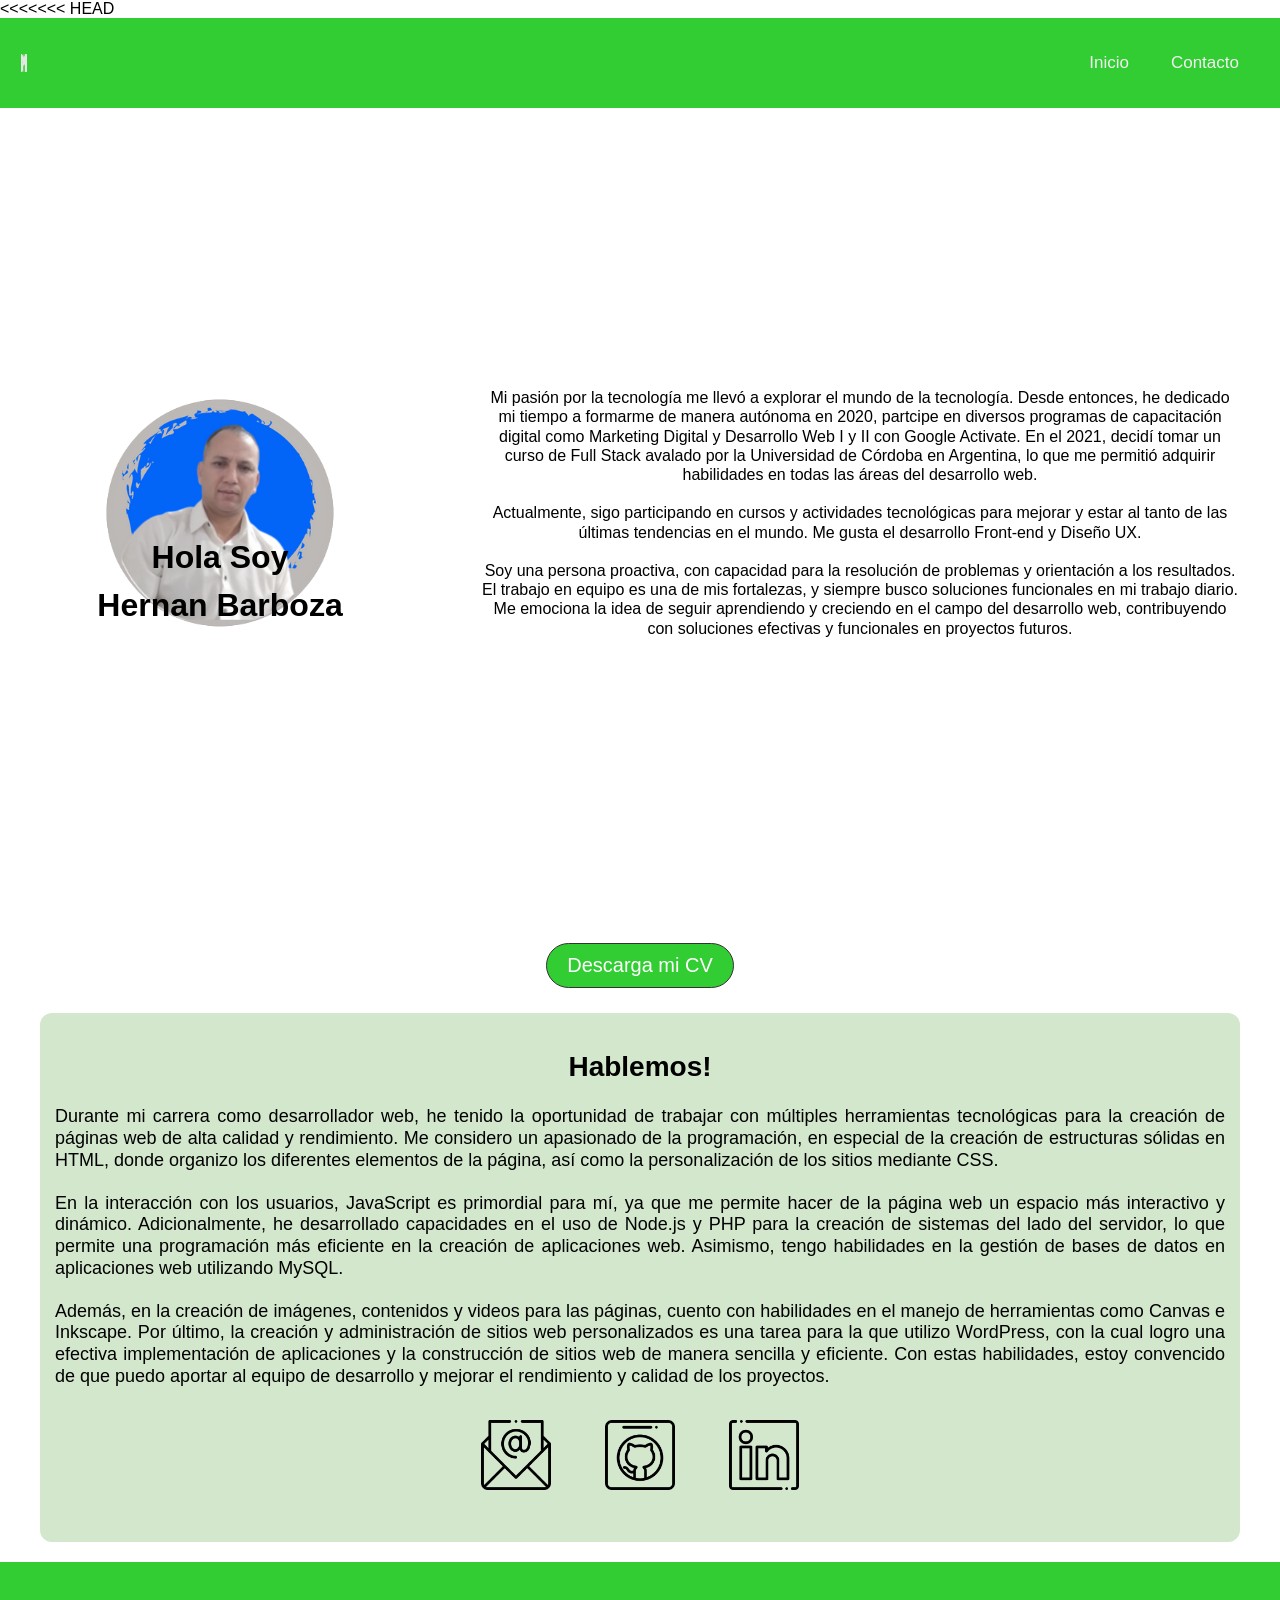
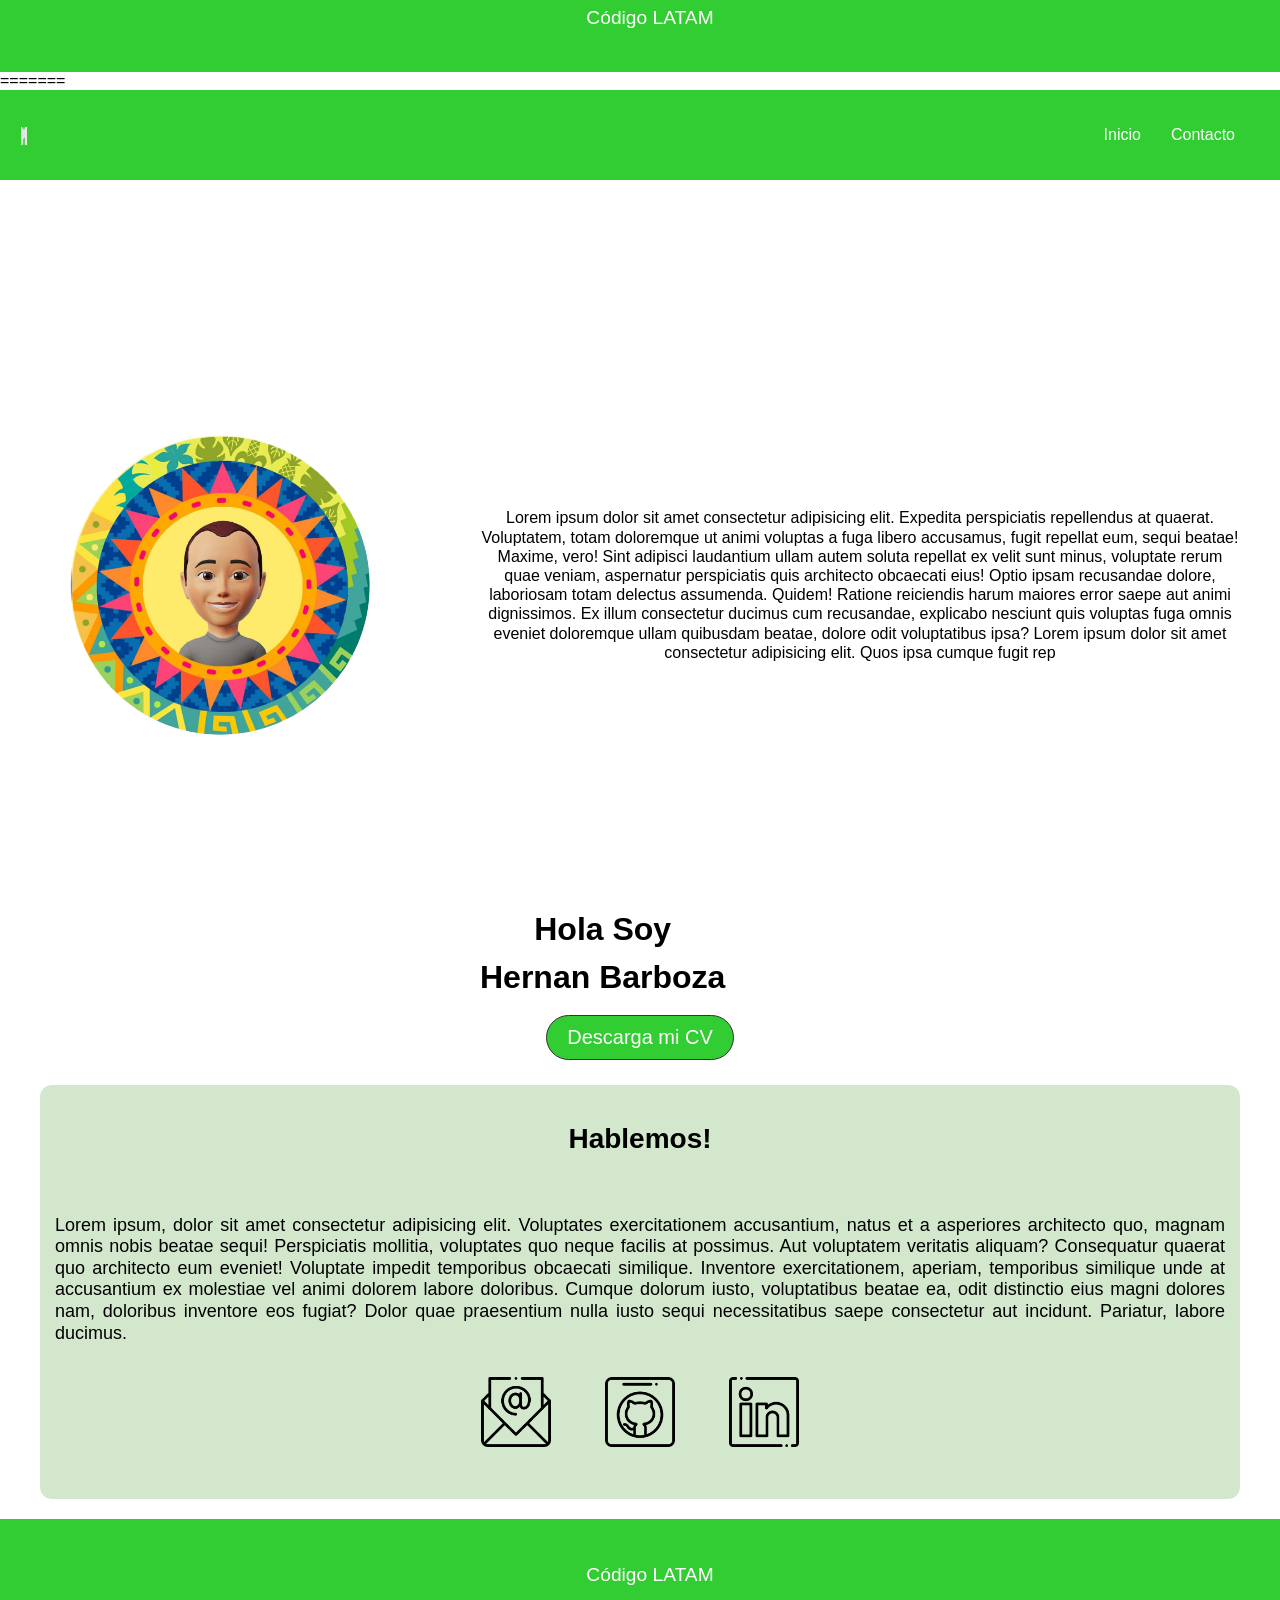
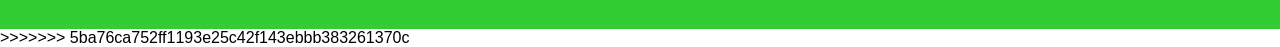
==== index.html @ 91293db7 "Firt Commit" ====
<<<<<<< HEAD
<!DOCTYPE html>
<html lang="es">
<head>
    <meta charset="UTF-8">
    <meta http-equiv="X-UA-Compatible" content="IE=edge">
    <meta name="viewport" content="width=device-width, initial-scale=1.0">
    <link rel="stylesheet" href="https://cdnjs.cloudflare.com/ajax/libs/font-awesome/4.7.0/css/font-awesome.min.css">
    <link rel="stylesheet" href="./css/styles.css">
    
    <title>Hernán Barboza</title>

</head>
<body>
     <main>
          <header>
              <div class="logo">
                  <img src="./img/BMHlogo.png" alt="Logo de la empresa">
              </div>
              <nav class="topnav" id="myTopnav">
                  <ul>
                      <li>
                        <a href="#inicio">Inicio</a>
                      </li>
                      <li>
                        <a href="#contacto">Contacto</a>
                      </li>
                      <a href="javascript:void(0);" class="icon" onclick="myFunction()">
                      <i class="fa fa-bars"></i></a>
                  </ul>
              </nav>
          </header>
          <section class="home_section" id="inicio">
              <aside class="hero">
                  <figure>
                    <img src="./img/cv3.png" alt="">
                    <h1> Hola Soy<br>Hernan Barboza</h1>
                  </figure>
                  
                  <article class="home">
                    
                    <p>Mi pasión por la tecnología me llevó a explorar el mundo de la tecnología. 
                      Desde entonces, he dedicado mi tiempo a formarme de manera autónoma en 2020, 
                      partcipe en diversos programas de capacitación digital como Marketing Digital y 
                      Desarrollo Web I y II  con  Google Activate.  En el 2021, decidí tomar un curso de 
                      Full Stack avalado por la Universidad de Córdoba en Argentina, lo que me permitió 
                      adquirir habilidades en todas las áreas del desarrollo web. 
                      <br>
                      <br>
                      Actualmente, sigo participando en cursos y actividades tecnológicas para mejorar y 
                      estar al tanto de las últimas tendencias en el mundo. Me gusta el desarrollo Front-end y Diseño UX.
                      <br>
                      <br>
                      Soy una persona proactiva, con capacidad para la resolución de problemas y orientación 
                      a los resultados. El trabajo en equipo es una de mis fortalezas, y siempre busco soluciones 
                      funcionales en mi trabajo diario. Me emociona la idea de seguir aprendiendo y creciendo en el 
                      campo del desarrollo web, contribuyendo con soluciones efectivas y funcionales en proyectos 
                      futuros.</p>
                  </aside>
                  <div class="descarga">
                    <a href="">Descarga mi CV</a>
                  </div>
          </section>
          <section class="section_talk">
                <h2 class="talk">Hablemos!</h2>
                <p>Durante mi carrera como desarrollador web, he tenido la oportunidad de trabajar con múltiples 
                  herramientas tecnológicas para la creación de páginas web de alta calidad y rendimiento. 
                  Me considero un apasionado de la programación, en especial de la creación de estructuras sólidas en HTML, 
                  donde organizo los diferentes elementos de la página, así como la personalización de los sitios mediante CSS.
                  <br>
                  <br>
                  En la interacción con los usuarios, JavaScript es primordial para mí, ya que me permite hacer de la página web 
                  un espacio más interactivo y dinámico. Adicionalmente, he desarrollado capacidades en el uso de Node.js y PHP 
                  para la creación de sistemas del lado del servidor, lo que permite una programación más eficiente en la creación 
                  de aplicaciones web. Asimismo, tengo habilidades en la gestión de bases de datos en aplicaciones web utilizando MySQL.
                  <br>
                  <br>
                  Además, en la creación de imágenes, contenidos y videos para las páginas, cuento con habilidades en el manejo de herramientas como 
                  Canvas e Inkscape. Por último, la creación y administración de sitios web personalizados es una tarea para la que utilizo WordPress, 
                  con la cual logro una efectiva implementación de aplicaciones y la construcción de sitios web de manera sencilla y eficiente. 
                  Con estas habilidades, estoy convencido de que puedo aportar al equipo de desarrollo y mejorar el rendimiento y calidad de los proyectos.
                  </p> 
            <div class="redes" id="contacto">
            <ul>
              <li><a href="mailto:barbozahj@gmail.com"><img src="./img/mail.png" alt="Email"></a></li>
              <li><a href="https://github.com/Barbozahj"><img src="./img/github.png" alt="GitHub"></a></li>
              <li><a href="https://linkedin.com/in/barbozahj
              "><img src="./img/linkedin.png" alt="LinkedIn"></a></li>
            </ul>
          </div>      
          
        </section>
             
    </main>
    <footer>
        <p> Código LATAM</p>
    </footer>
    <script src="./js/funtions.js"></script>
    <script>function descargarCV() {
      window.open("./docs/Hernan2022CV.pdf"); 
    }
    var btnDescarga = document.querySelector('.descarga a');
    btnDescarga.addEventListener('click', descargarCV);
    </script>
</body>
=======
<!DOCTYPE html>
<html lang="es">
<head>
    <meta charset="UTF-8">
    <meta http-equiv="X-UA-Compatible" content="IE=edge">
    <meta name="viewport" content="width=device-width, initial-scale=1.0">
    <link rel="stylesheet" href="./css/styles.css">
    <title>Hernán Barboza</title>

</head>
<body>
    <main>
        <header>
            <div class="logo">
              <img src="./img/BMHlogo.png" alt="Logo de la empresa">
            </div>
            <nav class="menu">
              <ul>
                <li>
                  <a href="#inicio">Inicio</a>
                </li>
                <li>
                  <a href="#contacto">Contacto</a>
                </li>
              </ul>
            </nav>
        </header>
        <section class="home_section" id="inicio">
            <aside class="hero">
                <figure>
                  <img src="./img/logo.jpg"">
                </figure>
                <article class="home">
                  <h1> Hola Soy<br>Hernan Barboza</h1>
                  <p> Lorem ipsum dolor sit amet consectetur adipisicing elit. Expedita perspiciatis repellendus at quaerat. Voluptatem, totam doloremque ut animi voluptas a fuga libero accusamus, fugit repellat eum, sequi beatae! Maxime, vero!
                  Sint adipisci laudantium ullam autem soluta repellat ex velit sunt minus, voluptate rerum quae veniam, aspernatur perspiciatis quis architecto obcaecati eius! Optio ipsam recusandae dolore, laboriosam totam delectus assumenda. Quidem!
                  Ratione reiciendis harum maiores error saepe aut animi dignissimos. Ex illum consectetur ducimus cum recusandae, explicabo nesciunt quis voluptas fuga omnis eveniet doloremque ullam quibusdam beatae, dolore odit voluptatibus ipsa?
                    Lorem ipsum dolor sit amet consectetur adipisicing elit. Quos ipsa cumque fugit rep
                  </p>
                </article>
            </aside>
              <div class="descarga">
                <a href="./docs/Hernan2022CV.pdf" target="_blank">Descarga mi CV</a>
              </div>
        </section>
        <section class="section_talk">
            <h2 class="talk">Hablemos!</h2><br>
              <p>Lorem ipsum, dolor sit amet consectetur adipisicing elit. Voluptates exercitationem accusantium, natus et a asperiores architecto quo, magnam omnis nobis beatae sequi! Perspiciatis mollitia, voluptates quo neque facilis at possimus.
              Aut voluptatem veritatis aliquam? Consequatur quaerat quo architecto eum eveniet! Voluptate impedit temporibus obcaecati similique. Inventore exercitationem, aperiam, temporibus similique unde at accusantium ex molestiae vel animi dolorem labore doloribus.
              Cumque dolorum iusto, voluptatibus beatae ea, odit distinctio eius magni dolores nam, doloribus inventore eos fugiat? Dolor quae praesentium nulla iusto sequi necessitatibus saepe consectetur aut incidunt. Pariatur, labore ducimus.</p>
            <div class="redes" id="contacto">
              <ul>
                <li><a href="mailto:barbozahj@gmail.com"><img src="./img/mail.png" alt="Email"></a></li>
                <li><a href="https://github.com/Barbozahj"><img src="./img/github.png" alt="GitHub"></a></li>
                <li><a href="https://linkedin.com/in/barbozahj
                "><img src="./img/linkedin.png" alt="LinkedIn"></a></li>
              </ul>
            </div>      
        </section>
      </main>
      <footer>
        <p> Código LATAM</p>
      </footer>
  
  </body>
>>>>>>> 5ba76ca752ff1193e25c42f143ebbb383261370c
</html>
---- css/styles.css ----
<<<<<<< HEAD

*{
    box-sizing: border-box;
    margin: 0;
    padding: 0;
    /* Para que el scrolleo en la one page sea suave */
    scroll-behavior: smooth;
}

body{
    margin: 0;
    padding: 0;
    background: none;
    font-family: Arial, Helvetica, sans-serif;
}

main {
    max-width: 1280px;
    margin: 0;
}
/* Para quitar los puntos a los items de listas */
ul {
    list-style: none;
}

/* Para que los enlaces hereden el color de texto y no tengan subrayado */
a {
    text-decoration: none;
    color: inherit;
}

/* Este max-width es para que el contenido no se "estire" demasiado hacia los costados y
*  el margin: auto; para tenerlo centrado fácilmente ;)
*/

/*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*/

header {
  display: flex;
  align-items: center;
  z-index: 999;
  position: sticky;
  top: 0;
  left: 0;
  width: 100%;
  height: 90px;
  min-height: 10vh;
  justify-content: space-between;
  background-color: #0365f8;
  padding: 0 20px;
  box-sizing: border-box;
}

nav {
  margin-left: auto;
}

.topnav { 
  overflow: hidden;
  background: transparent;
}

.topnav a {
  float: left; 
  display: flex;
  color: #f2f2f2;
  text-align: center;
  padding: 14px 16px;
  text-decoration: none;
  font-size: 17px;
}

.topnav ul {
  display: flex;
  align-items: center;
  list-style-type: none;
  margin: 0;
  padding: 0;
  
}

.topnav a:hover {
  background-color: #ddd;
  color: black;
}

.topnav a .active {
  background-color: white;
  color: white;
}

.topnav .icon {
  display: none;
}


.logo {
  margin-right: auto;
}

.logo img{
  width: 20%;
  height: 20%;
  padding: 2.5%;
  margin: 0;
  margin-top: 2%;
  background-image: black;
}

.logo p{
  width: 25%;
  height: 15%;
  color: silver;
  font-size: 0.8rem;
}
h1 {
  font-size: 36px;
  margin: 0;
  margin-bottom: 40px;
  line-height: 1.5;
}

p {
  font-size: 18px;
  line-height: 1.2; 
  text-align: justify;
  line-height: 1.5;
}


.home{
  margin: 20px 40px 20px 40px;
  text-align: center;
}

.home_section{
    display: block;
    position: relative;
    width: 100%;
    justify-content: center;
    align-items: center; 
   
}

figure {
  display: flex;
  justify-content: center;
  align-items: center;
}

.hero figure img{
    display: flex;
    margin: 10px;
    padding: 20px;
    width: 500px;
    max-width: 550px;
    border-radius: 50%;
}

.section {
  width: 100%;
  height: 100%;
  margin: 0px;
  padding: 0px;
}

.talk {
  font-size: 28px;
}
.section_talk {
  margin: 20px 40px 20px 40px;
  
}

.section_talk{
  display: block;
  text-align: center;
  background-color: #c0c0c062;
  padding: 15px;
  border-radius: 12px;
}

.descarga {
  text-align: center;
  margin: 20px 0;
}

.descarga a {
  display: inline-block;
  padding: 10px 20px;
  border-radius: 50px;
  border: 1px solid white;
  background-color: #0365f8;
  color: white;
  text-decoration: none;
  font-size: 20px;
  transition: background-color 0.2s;
}

.descarga a:hover {
  color: white;
  background-color: silver;
  border: 1px solid white;
}


.redes  {
  display: inline-block; 
  
  justify-content: center;
  align-content:space-between; 
}

#contacto ul {
  margin: 0;
  padding: 0;
  list-style: none;
  text-align: center;
}

#contacto li {
  display: inline-block;
  margin: 0 10px;
}


a {
  margin: 5px; 
}

.redes {
  width: 100%;
  position: relative;
  background: transparent;
  margin-bottom: 18px;
}

.redes a img {
  display: flex;
  width: 70px;
  height: 70px;
  padding: 15px;
}

.redes a img:hover {
  transform: scale(1.5);
  cursor: pointer;
}



footer {
  display: flex; 
  justify-content: center;
  align-items: center;
  text-align: center;
  padding: 10px; 
  position: relative;
  bottom: 0;
  width: 100%;
  height: 90px;
  background-color: #0365f8;
  color: white;
}

footer p {
  display: inline-block;
  font-size: 1.2rem;
  margin: 0;
  padding: 10px;
  border-right: 1px solid white;
}

footer p:last-of-type {
  border-right: none;
}

@media screen and (min-width: 1024px) {
  .hero {
    display: flex;
    justify-content: center;
    align-items: center;
    height: 90vh;
  }

  .hero figure {
    position: relative;
    width: 20%;
  }

  .hero h1 {
    position: absolute;
    font-size: 3rem;
    margin-bottom: 1rem;
    bottom: 3rem;
  }

  .hero p {
    font-size: 1.2rem;
    margin-bottom: 1.5rem;
  }

  .home {
    text-align: right;
  }
  
  /* Estilos para resoluciones menores */
  .hero figure {
    width: 100%;
  }

  .hero h1 {
    font-size: 2rem;
    margin-top: 1.5rem;
    text-align: center;
  }

  .hero p {
    font-size: 1rem;
    margin-bottom: 1rem;
    text-align: center;
  }

  .home {
    text-align: center;
    margin-top: 1.5rem;
  }
}


@media screen and (max-width: 600px) {
  .topnav a:not(:first-child) {display: none;}
  .topnav a.icon {
    float: right;
    display: block;
  }
}

@media screen and (max-width: 600px) {
  .topnav.responsive {position: relative;}
  .topnav.responsive .icon {
    position: absolute;
    right: 0;
    top: 0;
  }
  .topnav.responsive a {
    float: none;
    display: block;
    text-align: left;
  }
}


 


=======

*{
    box-sizing: border-box;
    margin: 0;
    padding: 0;
    /* Para que el scrolleo en la one page sea suave */
    scroll-behavior: smooth;
}

body{
    margin: 0;
    padding: 0;
    background: none;
}

main {
    max-width: 1280px;
    margin: 0;
}
/* Para quitar los puntos a los items de listas */
ul {
    list-style: none;
}

/* Para que los enlaces hereden el color de texto y no tengan subrayado */
a {
    text-decoration: none;
    color: inherit;
}

/* Este max-width es para que el contenido no se "estire" demasiado hacia los costados y
*  el margin: auto; para tenerlo centrado fácilmente ;)
*/


/*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*/

header {
  z-index: 999;
  position: sticky;
  top: 0;
  left: 0;
  width: 100%;
  height: 90px;
  min-height: 10vh;
  display: flex;
  justify-content: space-between;
  align-items: center;
  background-color: limegreen;
  padding: 0 20px;
  box-sizing: border-box;
}

.menu {
  display: flex;
  justify-content: space-between;
  align-items: center; /* alinea verticalmente el menú en el centro */
  padding: 20px;
  background-color: transparent;
}

.menu ul {
  display: flex;
  list-style: none;
  margin: 0;
  padding: 0;
}

.menu li {
  margin-left: 20px;
}

.menu a {
  color: white;
  text-decoration: none;
}

.logo img{
  width: 20%;
  height: 20%;
  padding: 2%;
  margin: 0;
  margin-top: 2%;
}

.logo p{
  width: 25%;
  height: 15%;
  color: white;
  font-size: 0.8rem;
}
h1 {
  font-size: 36px;
  margin: 0;
  margin-bottom: 40px;
}

p {
  font-size: 18px;
  line-height: 1.2; 
}


.home{
  margin: 20px 40px 20px 40px;
  text-align: center;
}

.home_section{
    display: block;
    position: relative;
    width: 100%;
    justify-content: center;
    align-items: center; 
   
}

figure {
  display: flex;
  justify-content: center;
  align-items: center;
}

.hero figure img{
    display: flex;
    margin: 10px;
    padding: 20px;
    width: 300px;
    max-width: 550px;
    border-radius: 50%;
}

.section {
  width: 100%;
  height: 100%;
  margin: 0px;
  padding: 0px;
}

.talk {
  font-size: 28px;
}
.section_talk {
  margin: 20px 40px 20px 40px;
  
}

.section_talk{
  display: block;
  text-align: center;
  background-color: rgba(109, 175, 89, 0.3);
  padding: 15px;
  border-radius: 12px;
}

.descarga {
  text-align: center;
  margin: 20px 0;
}

.descarga a {
  display: inline-block;
  padding: 10px 20px;
  border-radius: 50px;
  border: 1px solid #333;
  background-color: limegreen;
  color: white;
  text-decoration: none;
  font-size: 20px;
}


@media (max-width: 600px) {
  .descarga a {
    padding: 7px 15px;
    font-size: 14px;
  }
  .menu {
    flex-wrap: wrap;
    justify-content: center;
  }
  
  .menu ul {
    flex-direction: column;
  }
  
  .menu li {
    margin: 0;
    margin-bottom: 10px;
  }
}
 

.redes  {
  display: inline-block; 
  
  justify-content: center;
  align-content:space-between; 
}

#contacto ul {
  margin: 0;
  padding: 0;
  list-style: none;
  text-align: center;
}

#contacto li {
  display: inline-block;
  margin: 0 10px;
}


a {
  margin: 5px; 
}

.redes {
  width: 100%;
  position: relative;
  background:transparent;
  margin-bottom: 18px;
}


.redes a img {
  display: flex;
  width: 70px;
  height: 70px;
  padding: 15px; 
}


footer {
  display: flex; 
  justify-content: center;
  align-items: center;
  text-align: center;
  padding: 10px; 
  position: relative;
  bottom: 0;
  width: 100%;
  height: 90px;
  background-color: limegreen;
  color: white;
}

footer p {
  display: inline-block;
  font-size: 1.2rem;
  margin: 0;
  padding: 10px;
  border-right: 1px solid white;
}

footer p:last-of-type {
  border-right: none;
}
>>>>>>> 5ba76ca752ff1193e25c42f143ebbb383261370c
---- css/styles.css ----
<<<<<<< HEAD

*{
    box-sizing: border-box;
    margin: 0;
    padding: 0;
    /* Para que el scrolleo en la one page sea suave */
    scroll-behavior: smooth;
}

body{
    margin: 0;
    padding: 0;
    background: none;
    font-family: Arial, Helvetica, sans-serif;
}

main {
    max-width: 1280px;
    margin: 0;
}
/* Para quitar los puntos a los items de listas */
ul {
    list-style: none;
}

/* Para que los enlaces hereden el color de texto y no tengan subrayado */
a {
    text-decoration: none;
    color: inherit;
}

/* Este max-width es para que el contenido no se "estire" demasiado hacia los costados y
*  el margin: auto; para tenerlo centrado fácilmente ;)
*/

/*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*/

header {
  display: flex;
  align-items: center;
  z-index: 999;
  position: sticky;
  top: 0;
  left: 0;
  width: 100%;
  height: 90px;
  min-height: 10vh;
  justify-content: space-between;
  background-color: #0365f8;
  padding: 0 20px;
  box-sizing: border-box;
}

nav {
  margin-left: auto;
}

.topnav { 
  overflow: hidden;
  background: transparent;
}

.topnav a {
  float: left; 
  display: flex;
  color: #f2f2f2;
  text-align: center;
  padding: 14px 16px;
  text-decoration: none;
  font-size: 17px;
}

.topnav ul {
  display: flex;
  align-items: center;
  list-style-type: none;
  margin: 0;
  padding: 0;
  
}

.topnav a:hover {
  background-color: #ddd;
  color: black;
}

.topnav a .active {
  background-color: white;
  color: white;
}

.topnav .icon {
  display: none;
}


.logo {
  margin-right: auto;
}

.logo img{
  width: 20%;
  height: 20%;
  padding: 2.5%;
  margin: 0;
  margin-top: 2%;
  background-image: black;
}

.logo p{
  width: 25%;
  height: 15%;
  color: silver;
  font-size: 0.8rem;
}
h1 {
  font-size: 36px;
  margin: 0;
  margin-bottom: 40px;
  line-height: 1.5;
}

p {
  font-size: 18px;
  line-height: 1.2; 
  text-align: justify;
  line-height: 1.5;
}


.home{
  margin: 20px 40px 20px 40px;
  text-align: center;
}

.home_section{
    display: block;
    position: relative;
    width: 100%;
    justify-content: center;
    align-items: center; 
   
}

figure {
  display: flex;
  justify-content: center;
  align-items: center;
}

.hero figure img{
    display: flex;
    margin: 10px;
    padding: 20px;
    width: 500px;
    max-width: 550px;
    border-radius: 50%;
}

.section {
  width: 100%;
  height: 100%;
  margin: 0px;
  padding: 0px;
}

.talk {
  font-size: 28px;
}
.section_talk {
  margin: 20px 40px 20px 40px;
  
}

.section_talk{
  display: block;
  text-align: center;
  background-color: #c0c0c062;
  padding: 15px;
  border-radius: 12px;
}

.descarga {
  text-align: center;
  margin: 20px 0;
}

.descarga a {
  display: inline-block;
  padding: 10px 20px;
  border-radius: 50px;
  border: 1px solid white;
  background-color: #0365f8;
  color: white;
  text-decoration: none;
  font-size: 20px;
  transition: background-color 0.2s;
}

.descarga a:hover {
  color: white;
  background-color: silver;
  border: 1px solid white;
}


.redes  {
  display: inline-block; 
  
  justify-content: center;
  align-content:space-between; 
}

#contacto ul {
  margin: 0;
  padding: 0;
  list-style: none;
  text-align: center;
}

#contacto li {
  display: inline-block;
  margin: 0 10px;
}


a {
  margin: 5px; 
}

.redes {
  width: 100%;
  position: relative;
  background: transparent;
  margin-bottom: 18px;
}

.redes a img {
  display: flex;
  width: 70px;
  height: 70px;
  padding: 15px;
}

.redes a img:hover {
  transform: scale(1.5);
  cursor: pointer;
}



footer {
  display: flex; 
  justify-content: center;
  align-items: center;
  text-align: center;
  padding: 10px; 
  position: relative;
  bottom: 0;
  width: 100%;
  height: 90px;
  background-color: #0365f8;
  color: white;
}

footer p {
  display: inline-block;
  font-size: 1.2rem;
  margin: 0;
  padding: 10px;
  border-right: 1px solid white;
}

footer p:last-of-type {
  border-right: none;
}

@media screen and (min-width: 1024px) {
  .hero {
    display: flex;
    justify-content: center;
    align-items: center;
    height: 90vh;
  }

  .hero figure {
    position: relative;
    width: 20%;
  }

  .hero h1 {
    position: absolute;
    font-size: 3rem;
    margin-bottom: 1rem;
    bottom: 3rem;
  }

  .hero p {
    font-size: 1.2rem;
    margin-bottom: 1.5rem;
  }

  .home {
    text-align: right;
  }
  
  /* Estilos para resoluciones menores */
  .hero figure {
    width: 100%;
  }

  .hero h1 {
    font-size: 2rem;
    margin-top: 1.5rem;
    text-align: center;
  }

  .hero p {
    font-size: 1rem;
    margin-bottom: 1rem;
    text-align: center;
  }

  .home {
    text-align: center;
    margin-top: 1.5rem;
  }
}


@media screen and (max-width: 600px) {
  .topnav a:not(:first-child) {display: none;}
  .topnav a.icon {
    float: right;
    display: block;
  }
}

@media screen and (max-width: 600px) {
  .topnav.responsive {position: relative;}
  .topnav.responsive .icon {
    position: absolute;
    right: 0;
    top: 0;
  }
  .topnav.responsive a {
    float: none;
    display: block;
    text-align: left;
  }
}


 


=======

*{
    box-sizing: border-box;
    margin: 0;
    padding: 0;
    /* Para que el scrolleo en la one page sea suave */
    scroll-behavior: smooth;
}

body{
    margin: 0;
    padding: 0;
    background: none;
}

main {
    max-width: 1280px;
    margin: 0;
}
/* Para quitar los puntos a los items de listas */
ul {
    list-style: none;
}

/* Para que los enlaces hereden el color de texto y no tengan subrayado */
a {
    text-decoration: none;
    color: inherit;
}

/* Este max-width es para que el contenido no se "estire" demasiado hacia los costados y
*  el margin: auto; para tenerlo centrado fácilmente ;)
*/


/*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*/

header {
  z-index: 999;
  position: sticky;
  top: 0;
  left: 0;
  width: 100%;
  height: 90px;
  min-height: 10vh;
  display: flex;
  justify-content: space-between;
  align-items: center;
  background-color: limegreen;
  padding: 0 20px;
  box-sizing: border-box;
}

.menu {
  display: flex;
  justify-content: space-between;
  align-items: center; /* alinea verticalmente el menú en el centro */
  padding: 20px;
  background-color: transparent;
}

.menu ul {
  display: flex;
  list-style: none;
  margin: 0;
  padding: 0;
}

.menu li {
  margin-left: 20px;
}

.menu a {
  color: white;
  text-decoration: none;
}

.logo img{
  width: 20%;
  height: 20%;
  padding: 2%;
  margin: 0;
  margin-top: 2%;
}

.logo p{
  width: 25%;
  height: 15%;
  color: white;
  font-size: 0.8rem;
}
h1 {
  font-size: 36px;
  margin: 0;
  margin-bottom: 40px;
}

p {
  font-size: 18px;
  line-height: 1.2; 
}


.home{
  margin: 20px 40px 20px 40px;
  text-align: center;
}

.home_section{
    display: block;
    position: relative;
    width: 100%;
    justify-content: center;
    align-items: center; 
   
}

figure {
  display: flex;
  justify-content: center;
  align-items: center;
}

.hero figure img{
    display: flex;
    margin: 10px;
    padding: 20px;
    width: 300px;
    max-width: 550px;
    border-radius: 50%;
}

.section {
  width: 100%;
  height: 100%;
  margin: 0px;
  padding: 0px;
}

.talk {
  font-size: 28px;
}
.section_talk {
  margin: 20px 40px 20px 40px;
  
}

.section_talk{
  display: block;
  text-align: center;
  background-color: rgba(109, 175, 89, 0.3);
  padding: 15px;
  border-radius: 12px;
}

.descarga {
  text-align: center;
  margin: 20px 0;
}

.descarga a {
  display: inline-block;
  padding: 10px 20px;
  border-radius: 50px;
  border: 1px solid #333;
  background-color: limegreen;
  color: white;
  text-decoration: none;
  font-size: 20px;
}


@media (max-width: 600px) {
  .descarga a {
    padding: 7px 15px;
    font-size: 14px;
  }
  .menu {
    flex-wrap: wrap;
    justify-content: center;
  }
  
  .menu ul {
    flex-direction: column;
  }
  
  .menu li {
    margin: 0;
    margin-bottom: 10px;
  }
}
 

.redes  {
  display: inline-block; 
  
  justify-content: center;
  align-content:space-between; 
}

#contacto ul {
  margin: 0;
  padding: 0;
  list-style: none;
  text-align: center;
}

#contacto li {
  display: inline-block;
  margin: 0 10px;
}


a {
  margin: 5px; 
}

.redes {
  width: 100%;
  position: relative;
  background:transparent;
  margin-bottom: 18px;
}


.redes a img {
  display: flex;
  width: 70px;
  height: 70px;
  padding: 15px; 
}


footer {
  display: flex; 
  justify-content: center;
  align-items: center;
  text-align: center;
  padding: 10px; 
  position: relative;
  bottom: 0;
  width: 100%;
  height: 90px;
  background-color: limegreen;
  color: white;
}

footer p {
  display: inline-block;
  font-size: 1.2rem;
  margin: 0;
  padding: 10px;
  border-right: 1px solid white;
}

footer p:last-of-type {
  border-right: none;
}
>>>>>>> 5ba76ca752ff1193e25c42f143ebbb383261370c
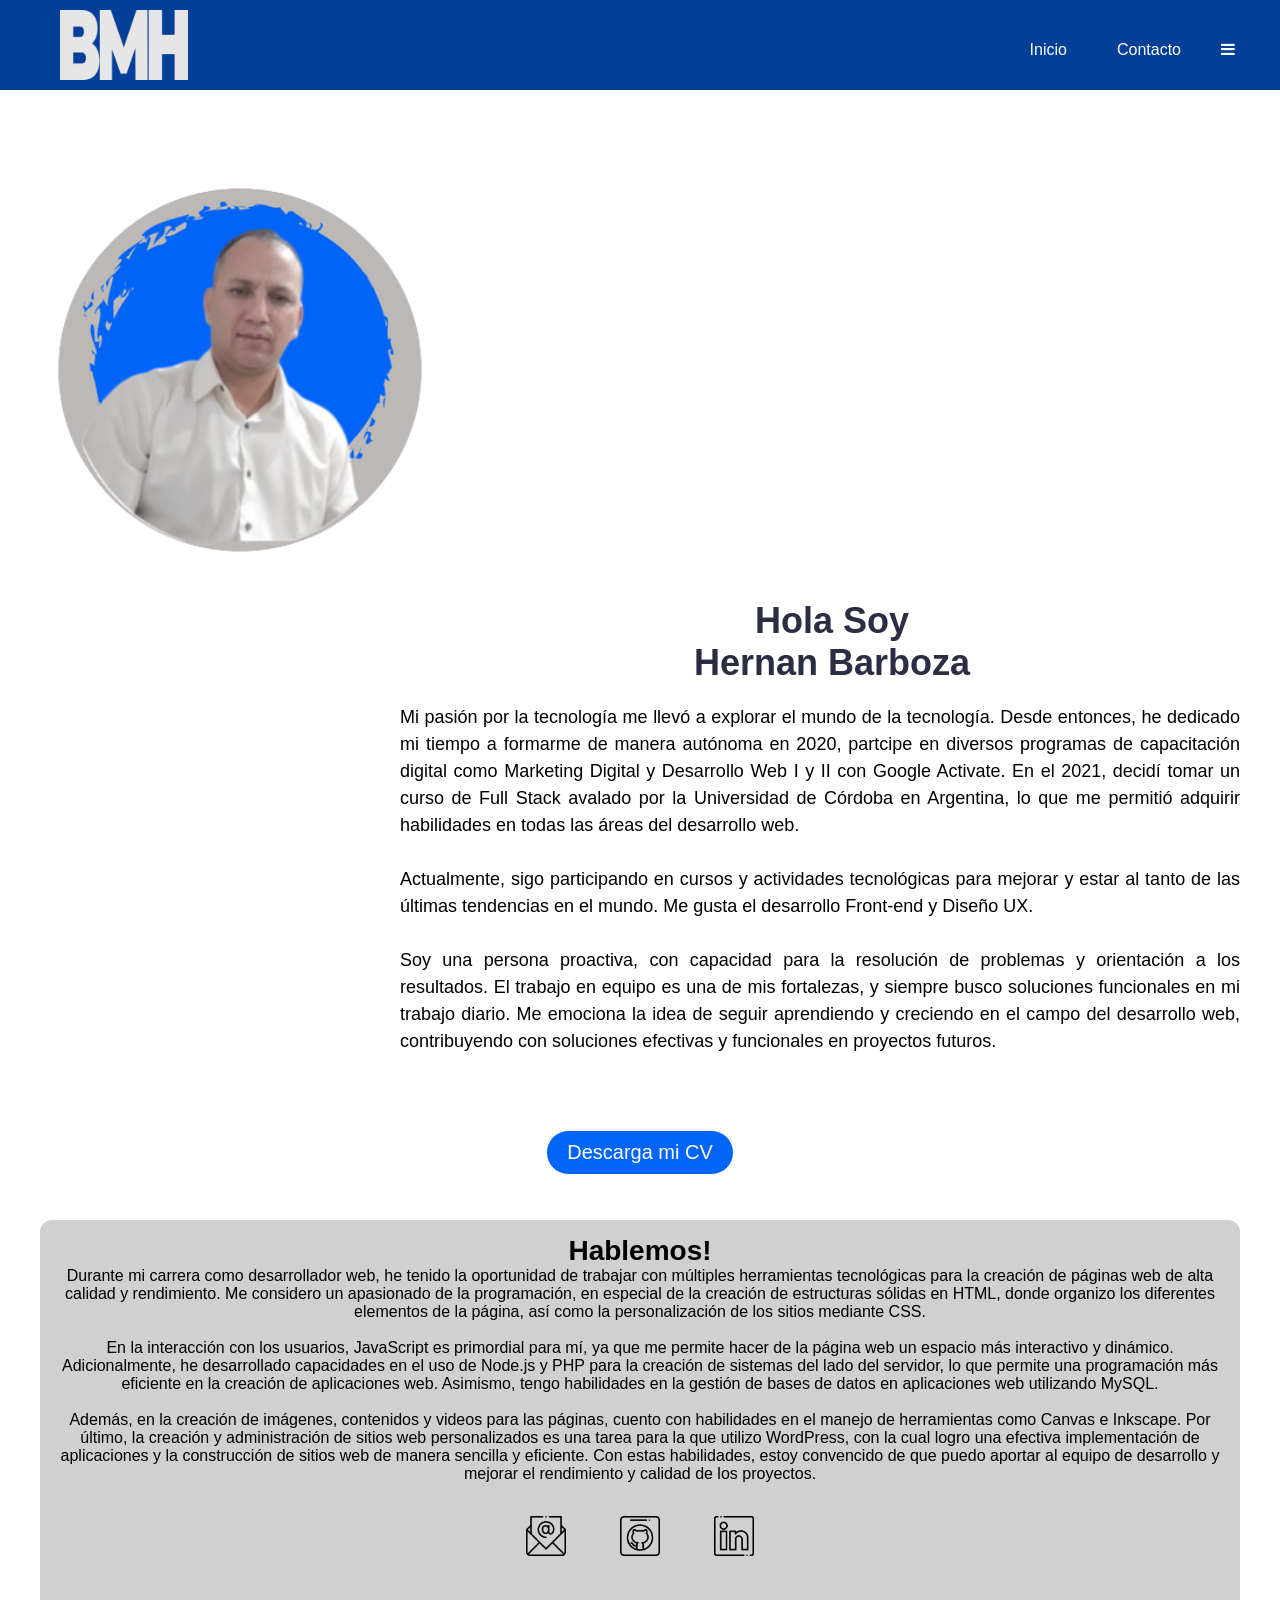
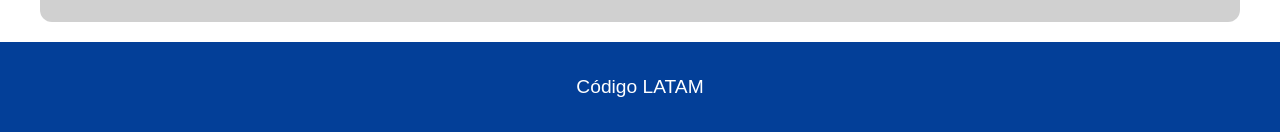
==== commit b8cecb40: "Two Commit" ====
--- a/index.html
+++ b/index.html
@@ -1,4 +1,3 @@
-<<<<<<< HEAD
 <!DOCTYPE html>
 <html lang="es">
 <head>
@@ -7,39 +6,35 @@
     <meta name="viewport" content="width=device-width, initial-scale=1.0">
     <link rel="stylesheet" href="https://cdnjs.cloudflare.com/ajax/libs/font-awesome/4.7.0/css/font-awesome.min.css">
     <link rel="stylesheet" href="./css/styles.css">
-    
+    <script src="./js/funtions.js"></script>
     <title>Hernán Barboza</title>
 
 </head>
 <body>
      <main>
-          <header>
-              <div class="logo">
-                  <img src="./img/BMHlogo.png" alt="Logo de la empresa">
-              </div>
-              <nav class="topnav" id="myTopnav">
-                  <ul>
-                      <li>
-                        <a href="#inicio">Inicio</a>
-                      </li>
-                      <li>
-                        <a href="#contacto">Contacto</a>
-                      </li>
-                      <a href="javascript:void(0);" class="icon" onclick="myFunction()">
-                      <i class="fa fa-bars"></i></a>
-                  </ul>
-              </nav>
-          </header>
-          <section class="home_section" id="inicio">
-              <aside class="hero">
-                  <figure>
-                    <img src="./img/cv3.png" alt="">
-                    <h1> Hola Soy<br>Hernan Barboza</h1>
-                  </figure>
-                  
-                  <article class="home">
-                    
-                    <p>Mi pasión por la tecnología me llevó a explorar el mundo de la tecnología. 
+      <header>
+        <img class="logo" src="./img/BMHlogo.png" alt="Logo personal">
+        <div class="topnav" id="myTopnav">
+          <nav>
+            <ul>
+              <li><a href="#inicio">Inicio</a></li>
+              <li><a href="#contacto">Contacto</a></li>
+            </ul>
+          </nav>
+          
+          <a href="#" class="icon" onclick="toggleMenu()">
+            <i class="fa fa-bars"></i>
+          </a>
+        </div>
+      </header>
+            <section class="home_section" id="inicio">
+                  <aside class="hero">
+                    <figure>
+                      <img src="./img/cv3.png" alt="">
+                    </figure>
+                    <h1> Hola Soy<br>Hernan Barboza</h1> 
+                    <article class="home">
+                      <p>Mi pasión por la tecnología me llevó a explorar el mundo de la tecnología. 
                       Desde entonces, he dedicado mi tiempo a formarme de manera autónoma en 2020, 
                       partcipe en diversos programas de capacitación digital como Marketing Digital y 
                       Desarrollo Web I y II  con  Google Activate.  En el 2021, decidí tomar un curso de 
@@ -57,10 +52,10 @@
                       campo del desarrollo web, contribuyendo con soluciones efectivas y funcionales en proyectos 
                       futuros.</p>
                   </aside>
-                  <div class="descarga">
-                    <a href="">Descarga mi CV</a>
-                  </div>
-          </section>
+                    <div class="descarga">
+                      <a href="">Descarga mi CV</a>
+                    </div>
+            </section>
           <section class="section_talk">
                 <h2 class="talk">Hablemos!</h2>
                 <p>Durante mi carrera como desarrollador web, he tenido la oportunidad de trabajar con múltiples 
@@ -95,79 +90,14 @@
     <footer>
         <p> Código LATAM</p>
     </footer>
-    <script src="./js/funtions.js"></script>
-    <script>function descargarCV() {
+    
+    <script>
+    function descargarCV() {
       window.open("./docs/Hernan2022CV.pdf"); 
     }
     var btnDescarga = document.querySelector('.descarga a');
     btnDescarga.addEventListener('click', descargarCV);
     </script>
 </body>
-=======
-<!DOCTYPE html>
-<html lang="es">
-<head>
-    <meta charset="UTF-8">
-    <meta http-equiv="X-UA-Compatible" content="IE=edge">
-    <meta name="viewport" content="width=device-width, initial-scale=1.0">
-    <link rel="stylesheet" href="./css/styles.css">
-    <title>Hernán Barboza</title>
 
-</head>
-<body>
-    <main>
-        <header>
-            <div class="logo">
-              <img src="./img/BMHlogo.png" alt="Logo de la empresa">
-            </div>
-            <nav class="menu">
-              <ul>
-                <li>
-                  <a href="#inicio">Inicio</a>
-                </li>
-                <li>
-                  <a href="#contacto">Contacto</a>
-                </li>
-              </ul>
-            </nav>
-        </header>
-        <section class="home_section" id="inicio">
-            <aside class="hero">
-                <figure>
-                  <img src="./img/logo.jpg"">
-                </figure>
-                <article class="home">
-                  <h1> Hola Soy<br>Hernan Barboza</h1>
-                  <p> Lorem ipsum dolor sit amet consectetur adipisicing elit. Expedita perspiciatis repellendus at quaerat. Voluptatem, totam doloremque ut animi voluptas a fuga libero accusamus, fugit repellat eum, sequi beatae! Maxime, vero!
-                  Sint adipisci laudantium ullam autem soluta repellat ex velit sunt minus, voluptate rerum quae veniam, aspernatur perspiciatis quis architecto obcaecati eius! Optio ipsam recusandae dolore, laboriosam totam delectus assumenda. Quidem!
-                  Ratione reiciendis harum maiores error saepe aut animi dignissimos. Ex illum consectetur ducimus cum recusandae, explicabo nesciunt quis voluptas fuga omnis eveniet doloremque ullam quibusdam beatae, dolore odit voluptatibus ipsa?
-                    Lorem ipsum dolor sit amet consectetur adipisicing elit. Quos ipsa cumque fugit rep
-                  </p>
-                </article>
-            </aside>
-              <div class="descarga">
-                <a href="./docs/Hernan2022CV.pdf" target="_blank">Descarga mi CV</a>
-              </div>
-        </section>
-        <section class="section_talk">
-            <h2 class="talk">Hablemos!</h2><br>
-              <p>Lorem ipsum, dolor sit amet consectetur adipisicing elit. Voluptates exercitationem accusantium, natus et a asperiores architecto quo, magnam omnis nobis beatae sequi! Perspiciatis mollitia, voluptates quo neque facilis at possimus.
-              Aut voluptatem veritatis aliquam? Consequatur quaerat quo architecto eum eveniet! Voluptate impedit temporibus obcaecati similique. Inventore exercitationem, aperiam, temporibus similique unde at accusantium ex molestiae vel animi dolorem labore doloribus.
-              Cumque dolorum iusto, voluptatibus beatae ea, odit distinctio eius magni dolores nam, doloribus inventore eos fugiat? Dolor quae praesentium nulla iusto sequi necessitatibus saepe consectetur aut incidunt. Pariatur, labore ducimus.</p>
-            <div class="redes" id="contacto">
-              <ul>
-                <li><a href="mailto:barbozahj@gmail.com"><img src="./img/mail.png" alt="Email"></a></li>
-                <li><a href="https://github.com/Barbozahj"><img src="./img/github.png" alt="GitHub"></a></li>
-                <li><a href="https://linkedin.com/in/barbozahj
-                "><img src="./img/linkedin.png" alt="LinkedIn"></a></li>
-              </ul>
-            </div>      
-        </section>
-      </main>
-      <footer>
-        <p> Código LATAM</p>
-      </footer>
-  
-  </body>
->>>>>>> 5ba76ca752ff1193e25c42f143ebbb383261370c
 </html>
--- a/css/styles.css
+++ b/css/styles.css
@@ -1,193 +1,349 @@
-<<<<<<< HEAD
-
 *{
-    box-sizing: border-box;
-    margin: 0;
-    padding: 0;
-    /* Para que el scrolleo en la one page sea suave */
-    scroll-behavior: smooth;
+  box-sizing: border-box;
+  margin: 0;
+  padding: 0;
+  /* Para que el scrolleo en la one page sea suave */
+  scroll-behavior: smooth;
 }
 
 body{
-    margin: 0;
-    padding: 0;
-    background: none;
-    font-family: Arial, Helvetica, sans-serif;
+  margin: 0;
+  padding: 0;
+  background: none;
+  font-family: Arial, Helvetica, sans-serif;
 }
 
 main {
-    max-width: 1280px;
-    margin: 0;
+  max-width: auto;
+  margin: 0;
 }
 /* Para quitar los puntos a los items de listas */
 ul {
-    list-style: none;
+  list-style: none;
 }
 
 /* Para que los enlaces hereden el color de texto y no tengan subrayado */
 a {
-    text-decoration: none;
-    color: inherit;
-}
-
-/* Este max-width es para que el contenido no se "estire" demasiado hacia los costados y
-*  el margin: auto; para tenerlo centrado fácilmente ;)
-*/
-
-/*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*/
-
+  text-decoration: none;
+  color: inherit;
+}
+
+/* header y navvar*/
 header {
+top: 0;
+left: 0;
+display: flex;
+z-index: 999;
+position: sticky;
+width: 100%;
+height: 90px;
+min-height: 10vh;
+justify-content: space-between;
+background:#033f98 ;
+padding: 10px;
+}
+/* Navbar reposive desing con menu hamburger*/
+/* Configuración de la barra de navegación */
+
+.topnav {
   display: flex;
+  justify-content: space-between;
   align-items: center;
-  z-index: 999;
-  position: sticky;
-  top: 0;
-  left: 0;
-  width: 100%;
-  height: 90px;
-  min-height: 10vh;
-  justify-content: space-between;
-  background-color: #0365f8;
+  height: 80px;
   padding: 0 20px;
-  box-sizing: border-box;
-}
-
-nav {
-  margin-left: auto;
-}
-
-.topnav { 
-  overflow: hidden;
-  background: transparent;
-}
-
-.topnav a {
-  float: left; 
-  display: flex;
-  color: #f2f2f2;
-  text-align: center;
-  padding: 14px 16px;
-  text-decoration: none;
-  font-size: 17px;
+  background-color: transparent;
+  
+}
+
+.topnav .logo {
+  max-height: 50px;
 }
 
 .topnav ul {
   display: flex;
-  align-items: center;
-  list-style-type: none;
-  margin: 0;
-  padding: 0;
-  
+  list-style: none;
+  margin: 0;
+  padding: 0;
+}
+
+.topnav li {
+  margin: 0 10px;
+}
+
+.topnav a {
+  display: block;
+  padding: 10px;
+  text-decoration: none;
+  color: #fff;
 }
 
 .topnav a:hover {
-  background-color: #ddd;
+  background-color: silver;
   color: black;
 }
 
-.topnav a .active {
-  background-color: white;
-  color: white;
-}
-
-.topnav .icon {
-  display: none;
-}
-
-
+
+/*Logo personal BMH*/
 .logo {
-  margin-right: auto;
+  margin-left: 20px;
+  justify-content: center;
 }
 
 .logo img{
-  width: 20%;
-  height: 20%;
-  padding: 2.5%;
-  margin: 0;
-  margin-top: 2%;
-  background-image: black;
-}
-
-.logo p{
-  width: 25%;
-  height: 15%;
-  color: silver;
-  font-size: 0.8rem;
-}
-h1 {
+  width: 40%;
+  height: auto;
+  padding: 10px;
+  margin: 0;
+  margin-top: 0;
+}
+
+/* section home*/
+.hero figure {
+  max-width: 412px;
+  height: 400px;
+  margin-left: 15px;
+  padding: 0;
+}
+
+.hero figure img{
+  display: flex;
+  margin: 0;
+  padding: 0;
+  width: 380px;
+  max-width:412px;
+  border-radius: 50%;
+}
+.home_section{
+  display: flex;
+  flex-direction: column;
+  width: 100%;
+  justify-content: center;
+  align-items: center; 
+}
+.hero{
+  justify-content: center;
+  align-items: center; 
+}
+.hero h1 {
   font-size: 36px;
-  margin: 0;
-  margin-bottom: 40px;
-  line-height: 1.5;
-}
-
-p {
+  font-weight: bold;
+  margin-bottom: 18px;
+  color: #2b2d42;
+  text-align: center;
+}
+
+.hero p {
   font-size: 18px;
   line-height: 1.2; 
   text-align: justify;
   line-height: 1.5;
 }
 
-
 .home{
   margin: 20px 40px 20px 40px;
   text-align: center;
 }
 
-.home_section{
-    display: block;
-    position: relative;
+.section {
+width: 100%;
+height: 100%;
+margin: 0px;
+padding: 0px;
+}
+
+.talk {
+font-size: 28px;
+}
+.section_talk {
+margin: 20px 40px 20px 40px;
+
+}
+
+.section_talk{
+display: block;
+text-align: center;
+background-color: #85858562;
+padding: 15px;
+border-radius: 12px;
+}
+
+.descarga {
+text-align: center;
+margin: 20px 0;
+}
+
+.descarga a {
+display: inline-block;
+padding: 10px 20px;
+border-radius: 50px;
+border: 1px solid white;
+background-color: #0365f8;
+color: white;
+text-decoration: none;
+font-size: 20px;
+transition: background-color 0.2s;
+}
+
+.descarga a:hover {
+color: white;
+background-color: silver;
+border: 1px solid grey;
+}
+
+
+.redes  {
+display: inline-block; 
+
+justify-content: center;
+align-content:space-between; 
+}
+
+#contacto ul {
+margin: 0;
+padding: 0;
+list-style: none;
+text-align: center;
+}
+
+#contacto li {
+display: inline-block;
+margin: 0 10px;
+}
+
+a {
+margin: 5px; 
+}
+
+.redes {
+width: 100%;
+position: relative;
+background: transparent;
+margin-bottom: 18px;
+}
+
+.redes a img {
+display: flex;
+width: 70px;
+height: 70px;
+padding: 15px;
+}
+
+.redes a img:hover {
+transform: scale(1.5);
+cursor: pointer;
+}
+
+
+footer {
+display: flex; 
+justify-content: center;
+align-items: center;
+text-align: center;
+padding: 10px; 
+position: relative;
+bottom: 0;
+width: 100%;
+height: 90px;
+background-color: #033f98;
+color: white;
+}
+
+footer p {
+display: inline-block;
+font-size: 1.2rem;
+margin: 0;
+padding: 10px;
+border-right: 1px solid white;
+}
+
+footer p:last-of-type {
+border-right: none;
+}
+
+/* Estilos para el modo hamburguesa */
+@media screen and (max-width: 600px) {
+  .topnav ul {
+    position: absolute;
+    top: 80px;
+    left: 0;
+    background-color: #85858562;
     width: 100%;
-    justify-content: center;
-    align-items: center; 
-   
-}
-
-figure {
-  display: flex;
-  justify-content: center;
-  align-items: center;
-}
-
-.hero figure img{
+    display: none;
+    flex-direction: column;
+  }
+
+  .topnav ul.show-nav {
     display: flex;
-    margin: 10px;
-    padding: 20px;
-    width: 500px;
-    max-width: 550px;
+  }
+
+  .topnav ul li {
+    margin: 10px 0;
+  }
+
+  .topnav .icon {
+    display: flex;
+    align-items: center; /* Para centrar el icono verticalmente */
+    cursor: pointer;
+  }
+
+  .topnav .icon i:before {
+    content: '\f00d';
+  }
+}
+
+
+
+@media screen and (min-width: 1024px) {
+  /* section home*/
+ .icon{
+    display: none;
+  }
+.logo{
+  margin-left: 50px;
+}
+  .hero{
+    width: 100%;
+   justify-content: center;
+  }
+  .hero figure {
+    margin: 0;
+    padding: 0;
+    width: 40%;
+    float: left;
+    margin-top: 40px;
+  }
+  .hero figure img{
+    display: flex;
+    margin: 0;
+    padding: 0;
+    width: 480px;
+    max-width:500px;
     border-radius: 50%;
-}
-
-.section {
-  width: 100%;
-  height: 100%;
-  margin: 0px;
-  padding: 0px;
-}
-
-.talk {
-  font-size: 28px;
-}
-.section_talk {
-  margin: 20px 40px 20px 40px;
-  
-}
-
-.section_talk{
-  display: block;
-  text-align: center;
-  background-color: #c0c0c062;
-  padding: 15px;
-  border-radius: 12px;
-}
-
+  }
+
+  .hero p {
+    margin: 0;
+    padding: 0;
+    width: 70%;
+    float:right;
+    margin-bottom: 50px;
+  }
+  .hero h1 {
+    margin: 0;
+    padding: 0;
+    width: 70%;
+    float:right;
+    margin-top: 70px;
+    margin-bottom: 20px;
+  }
+ 
 .descarga {
   text-align: center;
   margin: 20px 0;
-}
-
-.descarga a {
-  display: inline-block;
+  }
+  
+  .descarga a {
+  display: flexbox;
   padding: 10px 20px;
   border-radius: 50px;
   border: 1px solid white;
@@ -196,422 +352,20 @@
   text-decoration: none;
   font-size: 20px;
   transition: background-color 0.2s;
-}
-
-.descarga a:hover {
+  }
+  
+  .descarga a:hover {
   color: white;
   background-color: silver;
-  border: 1px solid white;
-}
-
-
-.redes  {
-  display: inline-block; 
-  
-  justify-content: center;
-  align-content:space-between; 
-}
-
-#contacto ul {
-  margin: 0;
-  padding: 0;
-  list-style: none;
-  text-align: center;
-}
-
-#contacto li {
-  display: inline-block;
-  margin: 0 10px;
-}
-
-
-a {
-  margin: 5px; 
-}
-
-.redes {
-  width: 100%;
-  position: relative;
-  background: transparent;
-  margin-bottom: 18px;
-}
-
-.redes a img {
-  display: flex;
-  width: 70px;
-  height: 70px;
-  padding: 15px;
-}
-
-.redes a img:hover {
-  transform: scale(1.5);
-  cursor: pointer;
-}
-
-
-
-footer {
-  display: flex; 
-  justify-content: center;
-  align-items: center;
-  text-align: center;
-  padding: 10px; 
-  position: relative;
-  bottom: 0;
-  width: 100%;
-  height: 90px;
-  background-color: #0365f8;
-  color: white;
-}
-
-footer p {
-  display: inline-block;
-  font-size: 1.2rem;
-  margin: 0;
-  padding: 10px;
-  border-right: 1px solid white;
-}
-
-footer p:last-of-type {
-  border-right: none;
-}
-
-@media screen and (min-width: 1024px) {
-  .hero {
-    display: flex;
-    justify-content: center;
-    align-items: center;
-    height: 90vh;
-  }
-
-  .hero figure {
-    position: relative;
-    width: 20%;
-  }
-
-  .hero h1 {
-    position: absolute;
-    font-size: 3rem;
-    margin-bottom: 1rem;
-    bottom: 3rem;
-  }
-
-  .hero p {
-    font-size: 1.2rem;
-    margin-bottom: 1.5rem;
-  }
-
-  .home {
-    text-align: right;
-  }
-  
-  /* Estilos para resoluciones menores */
-  .hero figure {
-    width: 100%;
-  }
-
-  .hero h1 {
-    font-size: 2rem;
-    margin-top: 1.5rem;
-    text-align: center;
-  }
-
-  .hero p {
-    font-size: 1rem;
-    margin-bottom: 1rem;
-    text-align: center;
-  }
-
-  .home {
-    text-align: center;
-    margin-top: 1.5rem;
-  }
-}
-
-
-@media screen and (max-width: 600px) {
-  .topnav a:not(:first-child) {display: none;}
-  .topnav a.icon {
-    float: right;
-    display: block;
-  }
-}
-
-@media screen and (max-width: 600px) {
-  .topnav.responsive {position: relative;}
-  .topnav.responsive .icon {
-    position: absolute;
-    right: 0;
-    top: 0;
-  }
-  .topnav.responsive a {
-    float: none;
-    display: block;
-    text-align: left;
-  }
-}
-
-
- 
-
-
-=======
-
-*{
-    box-sizing: border-box;
-    margin: 0;
-    padding: 0;
-    /* Para que el scrolleo en la one page sea suave */
-    scroll-behavior: smooth;
-}
-
-body{
-    margin: 0;
-    padding: 0;
-    background: none;
-}
-
-main {
-    max-width: 1280px;
-    margin: 0;
-}
-/* Para quitar los puntos a los items de listas */
-ul {
-    list-style: none;
-}
-
-/* Para que los enlaces hereden el color de texto y no tengan subrayado */
-a {
-    text-decoration: none;
-    color: inherit;
-}
-
-/* Este max-width es para que el contenido no se "estire" demasiado hacia los costados y
-*  el margin: auto; para tenerlo centrado fácilmente ;)
-*/
-
-
-/*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*/
-
-header {
-  z-index: 999;
-  position: sticky;
-  top: 0;
-  left: 0;
-  width: 100%;
-  height: 90px;
-  min-height: 10vh;
-  display: flex;
-  justify-content: space-between;
-  align-items: center;
-  background-color: limegreen;
-  padding: 0 20px;
-  box-sizing: border-box;
-}
-
-.menu {
-  display: flex;
-  justify-content: space-between;
-  align-items: center; /* alinea verticalmente el menú en el centro */
-  padding: 20px;
-  background-color: transparent;
-}
-
-.menu ul {
-  display: flex;
-  list-style: none;
-  margin: 0;
-  padding: 0;
-}
-
-.menu li {
-  margin-left: 20px;
-}
-
-.menu a {
-  color: white;
-  text-decoration: none;
-}
-
-.logo img{
-  width: 20%;
-  height: 20%;
-  padding: 2%;
-  margin: 0;
-  margin-top: 2%;
-}
-
-.logo p{
-  width: 25%;
-  height: 15%;
-  color: white;
-  font-size: 0.8rem;
-}
-h1 {
-  font-size: 36px;
-  margin: 0;
-  margin-bottom: 40px;
-}
-
-p {
-  font-size: 18px;
-  line-height: 1.2; 
-}
-
-
-.home{
-  margin: 20px 40px 20px 40px;
-  text-align: center;
-}
-
-.home_section{
-    display: block;
-    position: relative;
-    width: 100%;
-    justify-content: center;
-    align-items: center; 
-   
-}
-
-figure {
-  display: flex;
-  justify-content: center;
-  align-items: center;
-}
-
-.hero figure img{
-    display: flex;
-    margin: 10px;
-    padding: 20px;
-    width: 300px;
-    max-width: 550px;
-    border-radius: 50%;
-}
-
-.section {
-  width: 100%;
-  height: 100%;
-  margin: 0px;
-  padding: 0px;
-}
-
-.talk {
-  font-size: 28px;
-}
-.section_talk {
-  margin: 20px 40px 20px 40px;
-  
-}
-
-.section_talk{
-  display: block;
-  text-align: center;
-  background-color: rgba(109, 175, 89, 0.3);
-  padding: 15px;
-  border-radius: 12px;
-}
-
-.descarga {
-  text-align: center;
-  margin: 20px 0;
-}
-
-.descarga a {
-  display: inline-block;
-  padding: 10px 20px;
-  border-radius: 50px;
-  border: 1px solid #333;
-  background-color: limegreen;
-  color: white;
-  text-decoration: none;
-  font-size: 20px;
-}
-
-
-@media (max-width: 600px) {
-  .descarga a {
-    padding: 7px 15px;
-    font-size: 14px;
-  }
-  .menu {
-    flex-wrap: wrap;
-    justify-content: center;
-  }
-  
-  .menu ul {
-    flex-direction: column;
-  }
-  
-  .menu li {
-    margin: 0;
-    margin-bottom: 10px;
-  }
-}
- 
-
-.redes  {
-  display: inline-block; 
-  
-  justify-content: center;
-  align-content:space-between; 
-}
-
-#contacto ul {
-  margin: 0;
-  padding: 0;
-  list-style: none;
-  text-align: center;
-}
-
-#contacto li {
-  display: inline-block;
-  margin: 0 10px;
-}
-
-
-a {
-  margin: 5px; 
-}
-
-.redes {
-  width: 100%;
-  position: relative;
-  background:transparent;
-  margin-bottom: 18px;
-}
-
-
-.redes a img {
-  display: flex;
-  width: 70px;
-  height: 70px;
-  padding: 15px; 
-}
-
-
-footer {
-  display: flex; 
-  justify-content: center;
-  align-items: center;
-  text-align: center;
-  padding: 10px; 
-  position: relative;
-  bottom: 0;
-  width: 100%;
-  height: 90px;
-  background-color: limegreen;
-  color: white;
-}
-
-footer p {
-  display: inline-block;
-  font-size: 1.2rem;
-  margin: 0;
-  padding: 10px;
-  border-right: 1px solid white;
-}
-
-footer p:last-of-type {
-  border-right: none;
-}
->>>>>>> 5ba76ca752ff1193e25c42f143ebbb383261370c
+  border: 1px solid grey;
+  }
+
+}
+
+
+
+
+
+
+
+
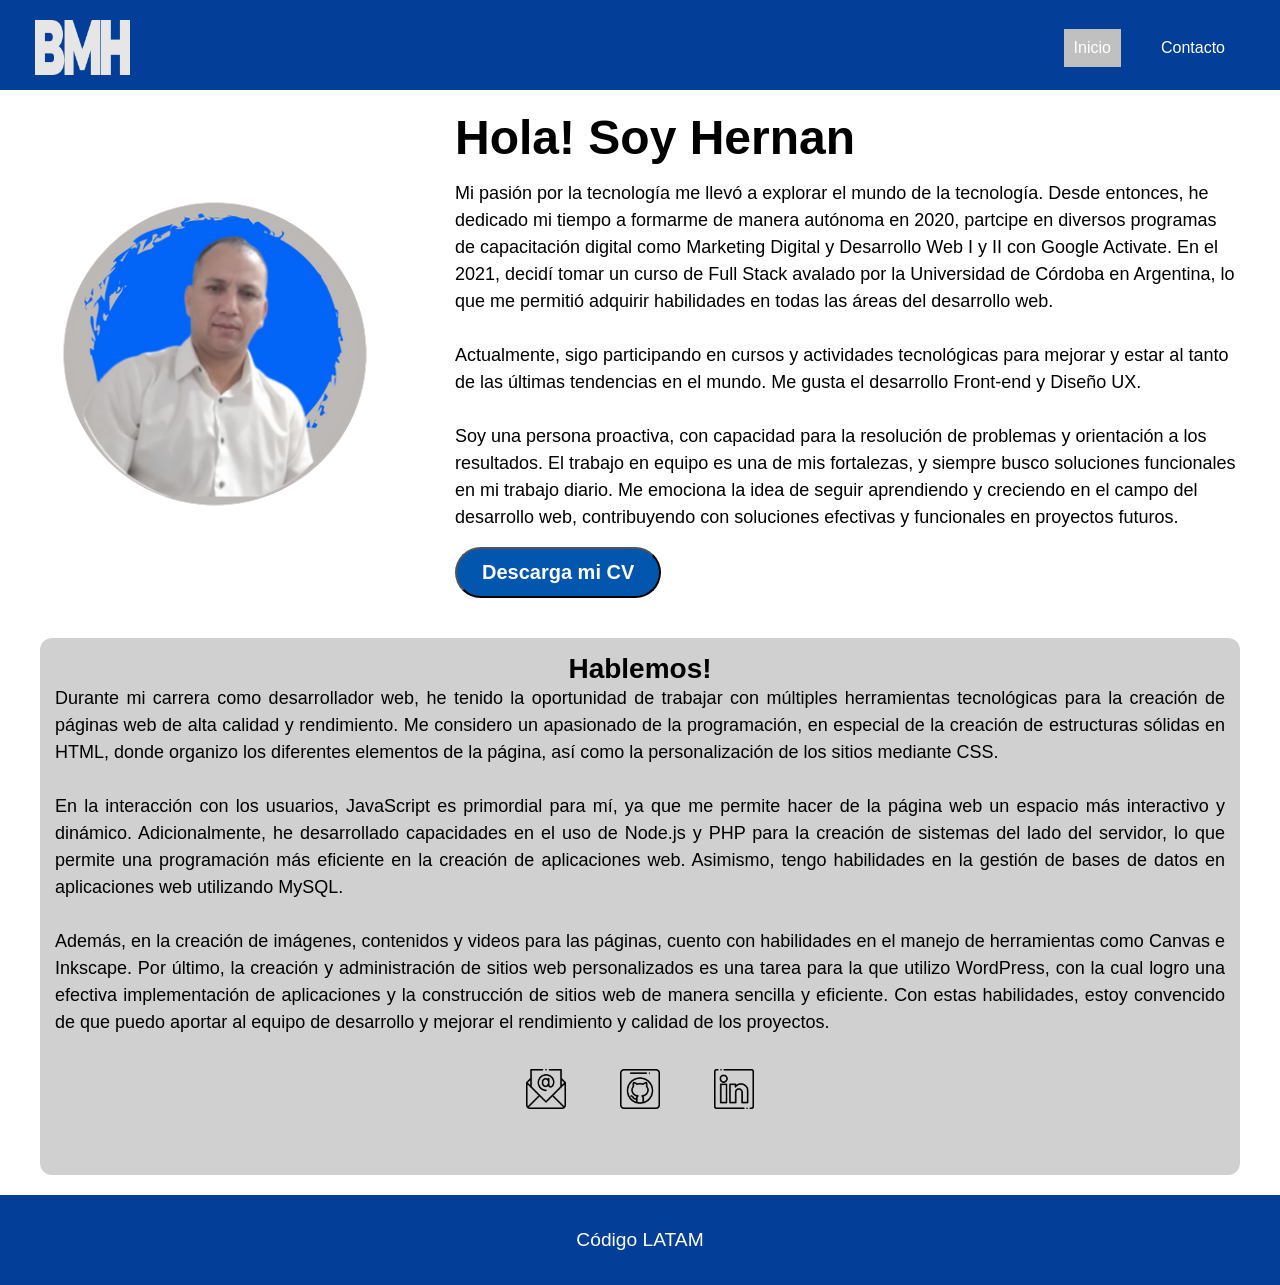
==== commit 09af8734: "Add files via upload" ====
--- a/index.html
+++ b/index.html
@@ -13,27 +13,29 @@
 <body>
      <main>
       <header>
-        <img class="logo" src="./img/BMHlogo.png" alt="Logo personal">
-        <div class="topnav" id="myTopnav">
-          <nav>
-            <ul>
-              <li><a href="#inicio">Inicio</a></li>
-              <li><a href="#contacto">Contacto</a></li>
+        <a href="#inicio" class="logo">
+          <img id="logo" src="./img/BMHlogo.png" alt="Logo personal">
+        </a>
+        <nav class="topnav" id="myTopnav">
+            <ul class="menu" id="menu">
+              <li class="menu-item" onclick="activarDesactivarMenu()">
+                <a href="#inicio" class="active">Inicio</a></li>
+              <li class="menu-item" onclick="activarDesactivarMenu()">
+                <a href="#contacto">Contacto</a></li>
             </ul>
           </nav>
-          
-          <a href="#" class="icon" onclick="toggleMenu()">
+          <a href="#" id="icon" onclick="toggleMenu()">
             <i class="fa fa-bars"></i>
           </a>
-        </div>
       </header>
-            <section class="home_section" id="inicio">
+          <section class="home_section" id="inicio">
                   <aside class="hero">
                     <figure>
                       <img src="./img/cv3.png" alt="">
                     </figure>
-                    <h1> Hola Soy<br>Hernan Barboza</h1> 
+                  </aside> 
                     <article class="home">
+                      <h1> Hola! Soy Hernan</h1>
                       <p>Mi pasión por la tecnología me llevó a explorar el mundo de la tecnología. 
                       Desde entonces, he dedicado mi tiempo a formarme de manera autónoma en 2020, 
                       partcipe en diversos programas de capacitación digital como Marketing Digital y 
@@ -51,13 +53,14 @@
                       funcionales en mi trabajo diario. Me emociona la idea de seguir aprendiendo y creciendo en el 
                       campo del desarrollo web, contribuyendo con soluciones efectivas y funcionales en proyectos 
                       futuros.</p>
-                  </aside>
-                    <div class="descarga">
+                      
+                    <button class="descarga" id="btn">
                       <a href="">Descarga mi CV</a>
-                    </div>
-            </section>
+                    </button>
+                  </article>
+          </section>
           <section class="section_talk">
-                <h2 class="talk">Hablemos!</h2>
+                <h2 class="talk" id="contacto">Hablemos!</h2>
                 <p>Durante mi carrera como desarrollador web, he tenido la oportunidad de trabajar con múltiples 
                   herramientas tecnológicas para la creación de páginas web de alta calidad y rendimiento. 
                   Me considero un apasionado de la programación, en especial de la creación de estructuras sólidas en HTML, 
@@ -75,7 +78,7 @@
                   con la cual logro una efectiva implementación de aplicaciones y la construcción de sitios web de manera sencilla y eficiente. 
                   Con estas habilidades, estoy convencido de que puedo aportar al equipo de desarrollo y mejorar el rendimiento y calidad de los proyectos.
                   </p> 
-            <div class="redes" id="contacto">
+            <div class="redes" id="red">
             <ul>
               <li><a href="mailto:barbozahj@gmail.com"><img src="./img/mail.png" alt="Email"></a></li>
               <li><a href="https://github.com/Barbozahj"><img src="./img/github.png" alt="GitHub"></a></li>
--- a/css/styles.css
+++ b/css/styles.css
@@ -7,8 +7,6 @@
 }
 
 body{
-  margin: 0;
-  padding: 0;
   background: none;
   font-family: Arial, Helvetica, sans-serif;
 }
@@ -49,7 +47,7 @@
   display: flex;
   justify-content: space-between;
   align-items: center;
-  height: 80px;
+  height: 75px;
   padding: 0 20px;
   background-color: transparent;
   
@@ -77,29 +75,37 @@
   color: #fff;
 }
 
-.topnav a:hover {
-  background-color: silver;
-  color: black;
-}
-
+.topnav {
+  overflow: hidden;
+  background-color: transparent;
+}
+
+
+
+
+#icon{
+  color: white;
+  justify-items: center;
+  align-items: center;
+}
 
 /*Logo personal BMH*/
 .logo {
-  margin-left: 20px;
+  margin-left: 10px;
   justify-content: center;
 }
 
 .logo img{
-  width: 40%;
-  height: auto;
-  padding: 10px;
-  margin: 0;
+  margin: 0;
+  padding: 5px;
+  width: 95%;
+  height: 65px;
   margin-top: 0;
 }
 
 /* section home*/
 .hero figure {
-  max-width: 412px;
+  max-width: 400px;
   height: 400px;
   margin-left: 15px;
   padding: 0;
@@ -109,8 +115,8 @@
   display: flex;
   margin: 0;
   padding: 0;
-  width: 380px;
-  max-width:412px;
+  width: 400px;
+  max-width:400px;
   border-radius: 50%;
 }
 .home_section{
@@ -124,26 +130,50 @@
   justify-content: center;
   align-items: center; 
 }
-.hero h1 {
+
+  h1 {
   font-size: 36px;
   font-weight: bold;
   margin-bottom: 18px;
-  color: #2b2d42;
+  color: black;
   text-align: center;
 }
 
-.hero p {
+  p {
   font-size: 18px;
   line-height: 1.2; 
   text-align: justify;
   line-height: 1.5;
 }
 
-.home{
+  .home{
   margin: 20px 40px 20px 40px;
   text-align: center;
 }
 
+ /* Estilos base del botón */
+#btn {
+  background-color: #0356ae;
+  color: #fff;
+  padding: 12px 20px;
+  border-radius: 50px;
+  font-size: 20px;
+  margin-top: 16px;
+  font-weight: 700;
+}
+
+#btn:hover {
+  background-color: silver;
+  color: black;
+  transition: 0.3s;
+}
+
+.active{
+  background-color: silver;
+  transition: 0.3s;
+}
+
+  
 .section {
 width: 100%;
 height: 100%;
@@ -156,41 +186,20 @@
 }
 .section_talk {
 margin: 20px 40px 20px 40px;
-
-}
-
+text-align: center;
+}
+
+h2{
+  text-align: center;
+}
 .section_talk{
 display: block;
-text-align: center;
+text-align: justify;
 background-color: #85858562;
 padding: 15px;
 border-radius: 12px;
 }
 
-.descarga {
-text-align: center;
-margin: 20px 0;
-}
-
-.descarga a {
-display: inline-block;
-padding: 10px 20px;
-border-radius: 50px;
-border: 1px solid white;
-background-color: #0365f8;
-color: white;
-text-decoration: none;
-font-size: 20px;
-transition: background-color 0.2s;
-}
-
-.descarga a:hover {
-color: white;
-background-color: silver;
-border: 1px solid grey;
-}
-
-
 .redes  {
 display: inline-block; 
 
@@ -198,14 +207,14 @@
 align-content:space-between; 
 }
 
-#contacto ul {
+#red ul {
 margin: 0;
 padding: 0;
 list-style: none;
 text-align: center;
 }
 
-#contacto li {
+#red li {
 display: inline-block;
 margin: 0 10px;
 }
@@ -266,7 +275,7 @@
     position: absolute;
     top: 80px;
     left: 0;
-    background-color: #85858562;
+    background-color: #474747b1;
     width: 100%;
     display: none;
     flex-direction: column;
@@ -282,10 +291,13 @@
 
   .topnav .icon {
     display: flex;
+    justify-items: center;
     align-items: center; /* Para centrar el icono verticalmente */
     cursor: pointer;
   }
-
+  i:before{
+    font-size: 40px;
+  }
   .topnav .icon i:before {
     content: '\f00d';
   }
@@ -294,78 +306,61 @@
 
 
 @media screen and (min-width: 1024px) {
+  .tablink {
+    float: left;
+    border: none;
+    outline: none;
+    cursor: pointer;
+    padding: 14px 16px;
+    font-size: 17px;
+    width: 90%;
+  }
+   .tablink:hover {
+    background-color: #777;
+  }
+  
+   .tabcontent {
+    display: none;
+    padding: 40px;
+    text-align: center;
+  }
+ 
   /* section home*/
- .icon{
+  .logo{
+  margin-left: 20px;
+}
+ #icon{
     display: none;
   }
-.logo{
-  margin-left: 50px;
-}
-  .hero{
-    width: 100%;
-   justify-content: center;
-  }
-  .hero figure {
+
+ h1 {
     margin: 0;
     padding: 0;
-    width: 40%;
-    float: left;
-    margin-top: 40px;
-  }
-  .hero figure img{
-    display: flex;
-    margin: 0;
-    padding: 0;
-    width: 480px;
-    max-width:500px;
-    border-radius: 50%;
-  }
-
-  .hero p {
-    margin: 0;
-    padding: 0;
-    width: 70%;
-    float:right;
-    margin-bottom: 50px;
-  }
-  .hero h1 {
-    margin: 0;
-    padding: 0;
-    width: 70%;
-    float:right;
-    margin-top: 70px;
-    margin-bottom: 20px;
+    font-size: 48px;
+    justify-content: justify;
+    text-align: left;
+    padding-bottom: 15px;
+  }
+
+  .home_section{
+    flex-direction: row;
+  }
+  
+  .home{
+    margin: 20px 40px 20px 40px;
+    text-align: left;
+  }
+  .home p{
+    font-size: 18px;
+    text-align: left;
   }
  
-.descarga {
-  text-align: center;
-  margin: 20px 0;
-  }
-  
-  .descarga a {
-  display: flexbox;
-  padding: 10px 20px;
-  border-radius: 50px;
-  border: 1px solid white;
-  background-color: #0365f8;
-  color: white;
-  text-decoration: none;
-  font-size: 20px;
-  transition: background-color 0.2s;
-  }
-  
-  .descarga a:hover {
-  color: white;
-  background-color: silver;
-  border: 1px solid grey;
-  }
-
-}
-
-
-
-
-
-
-
-
+}
+
+
+
+
+
+
+
+
